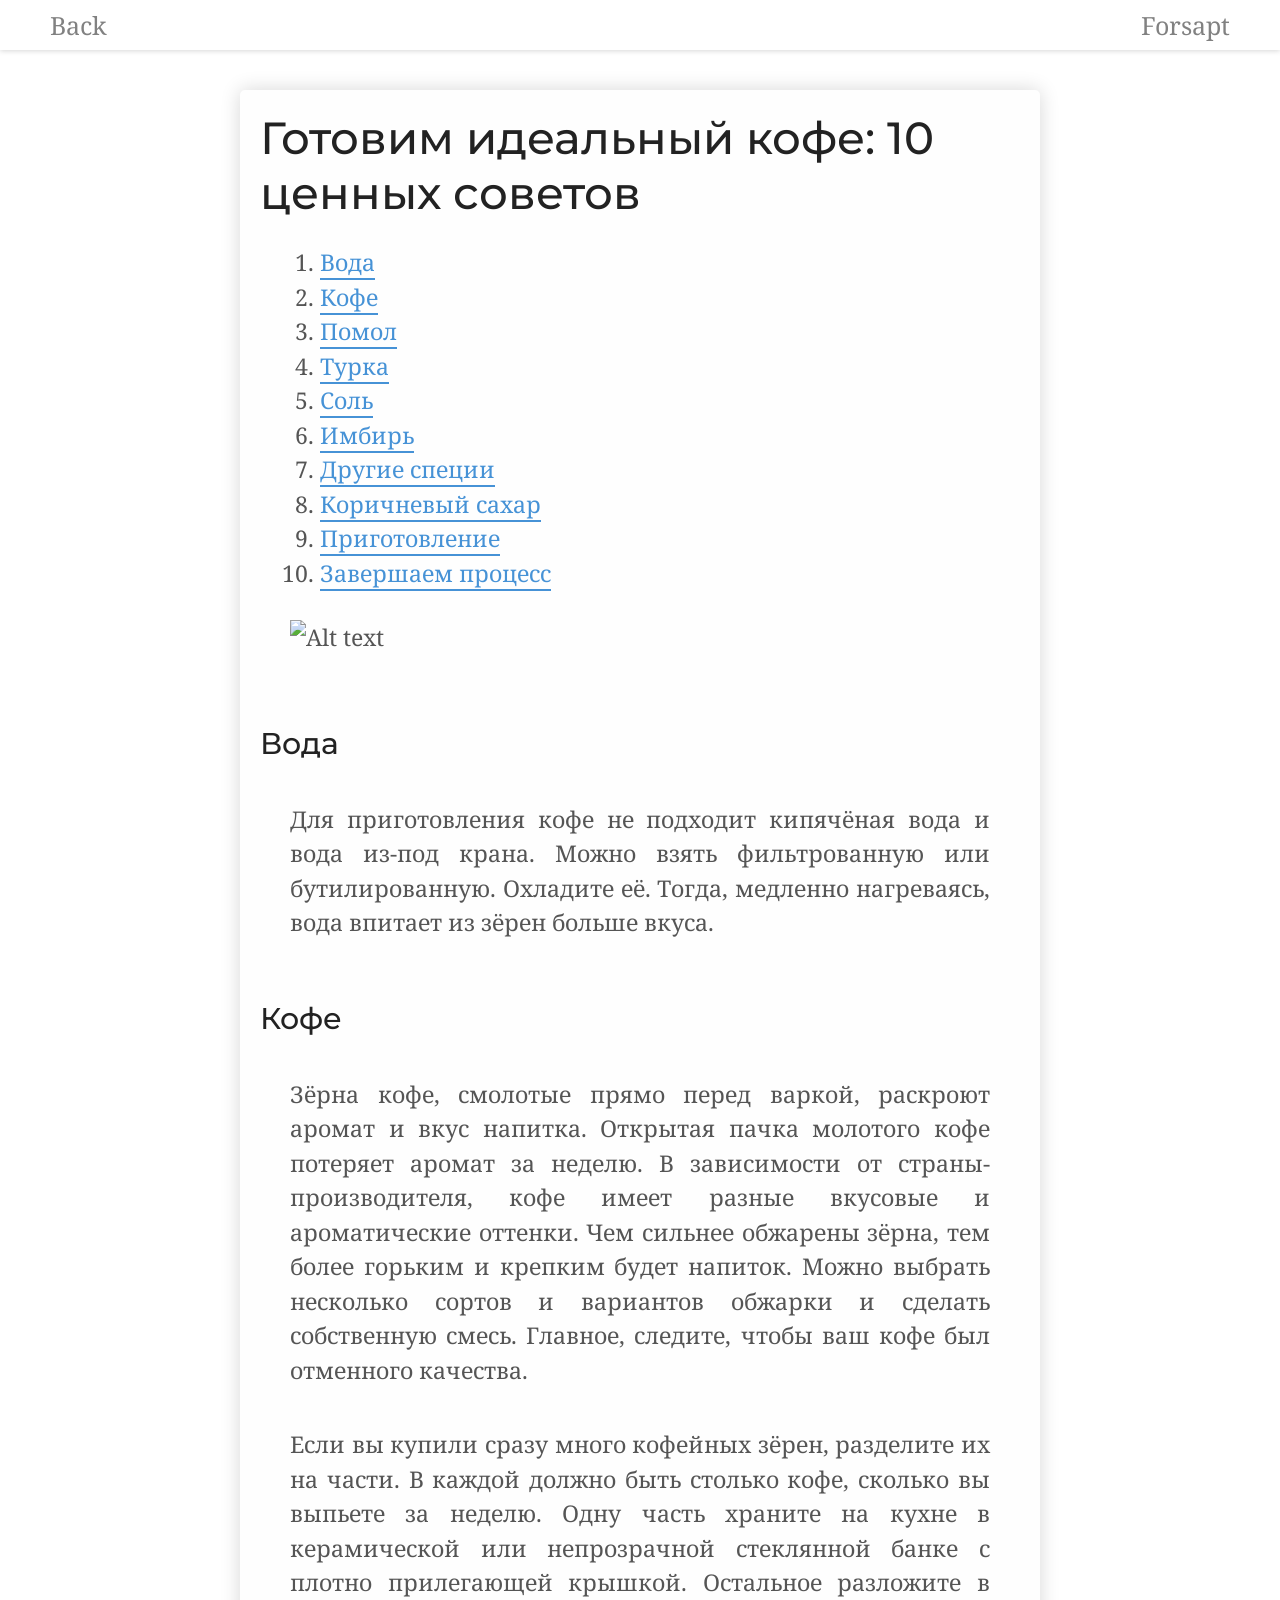
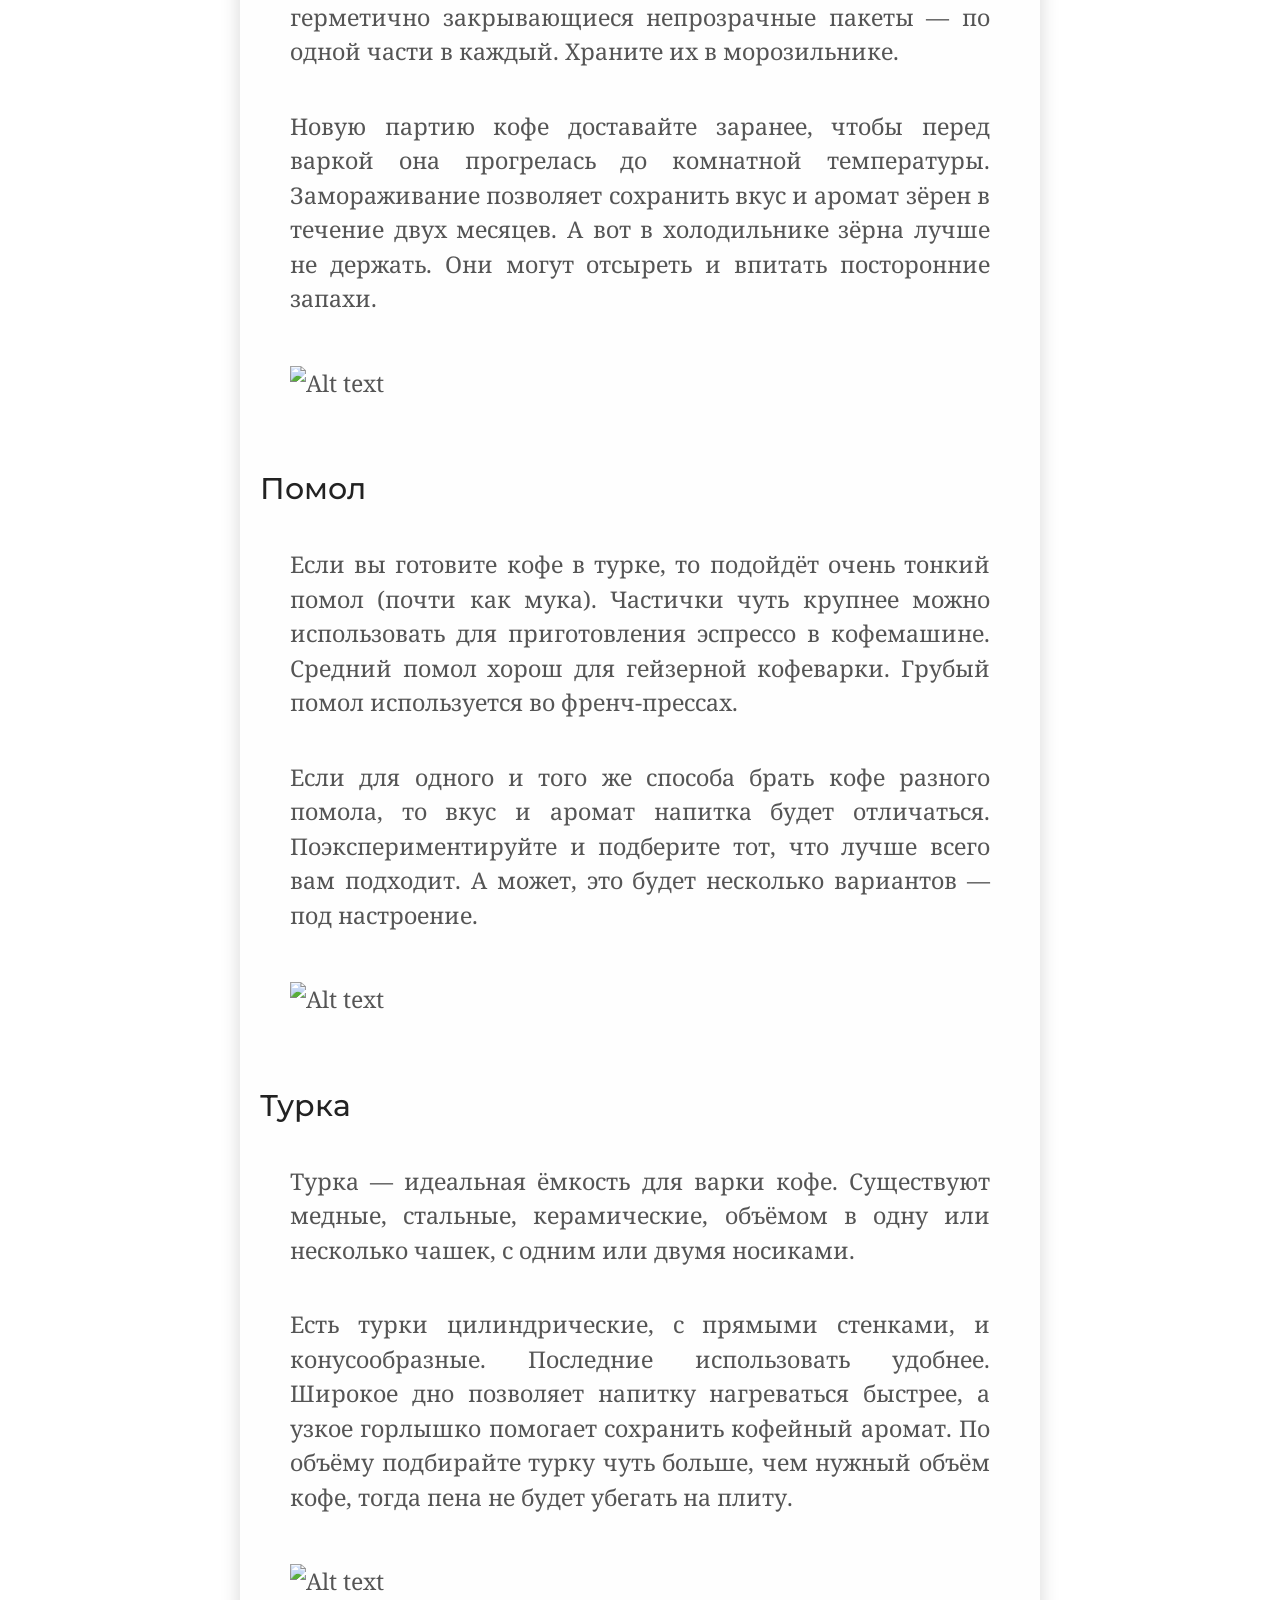
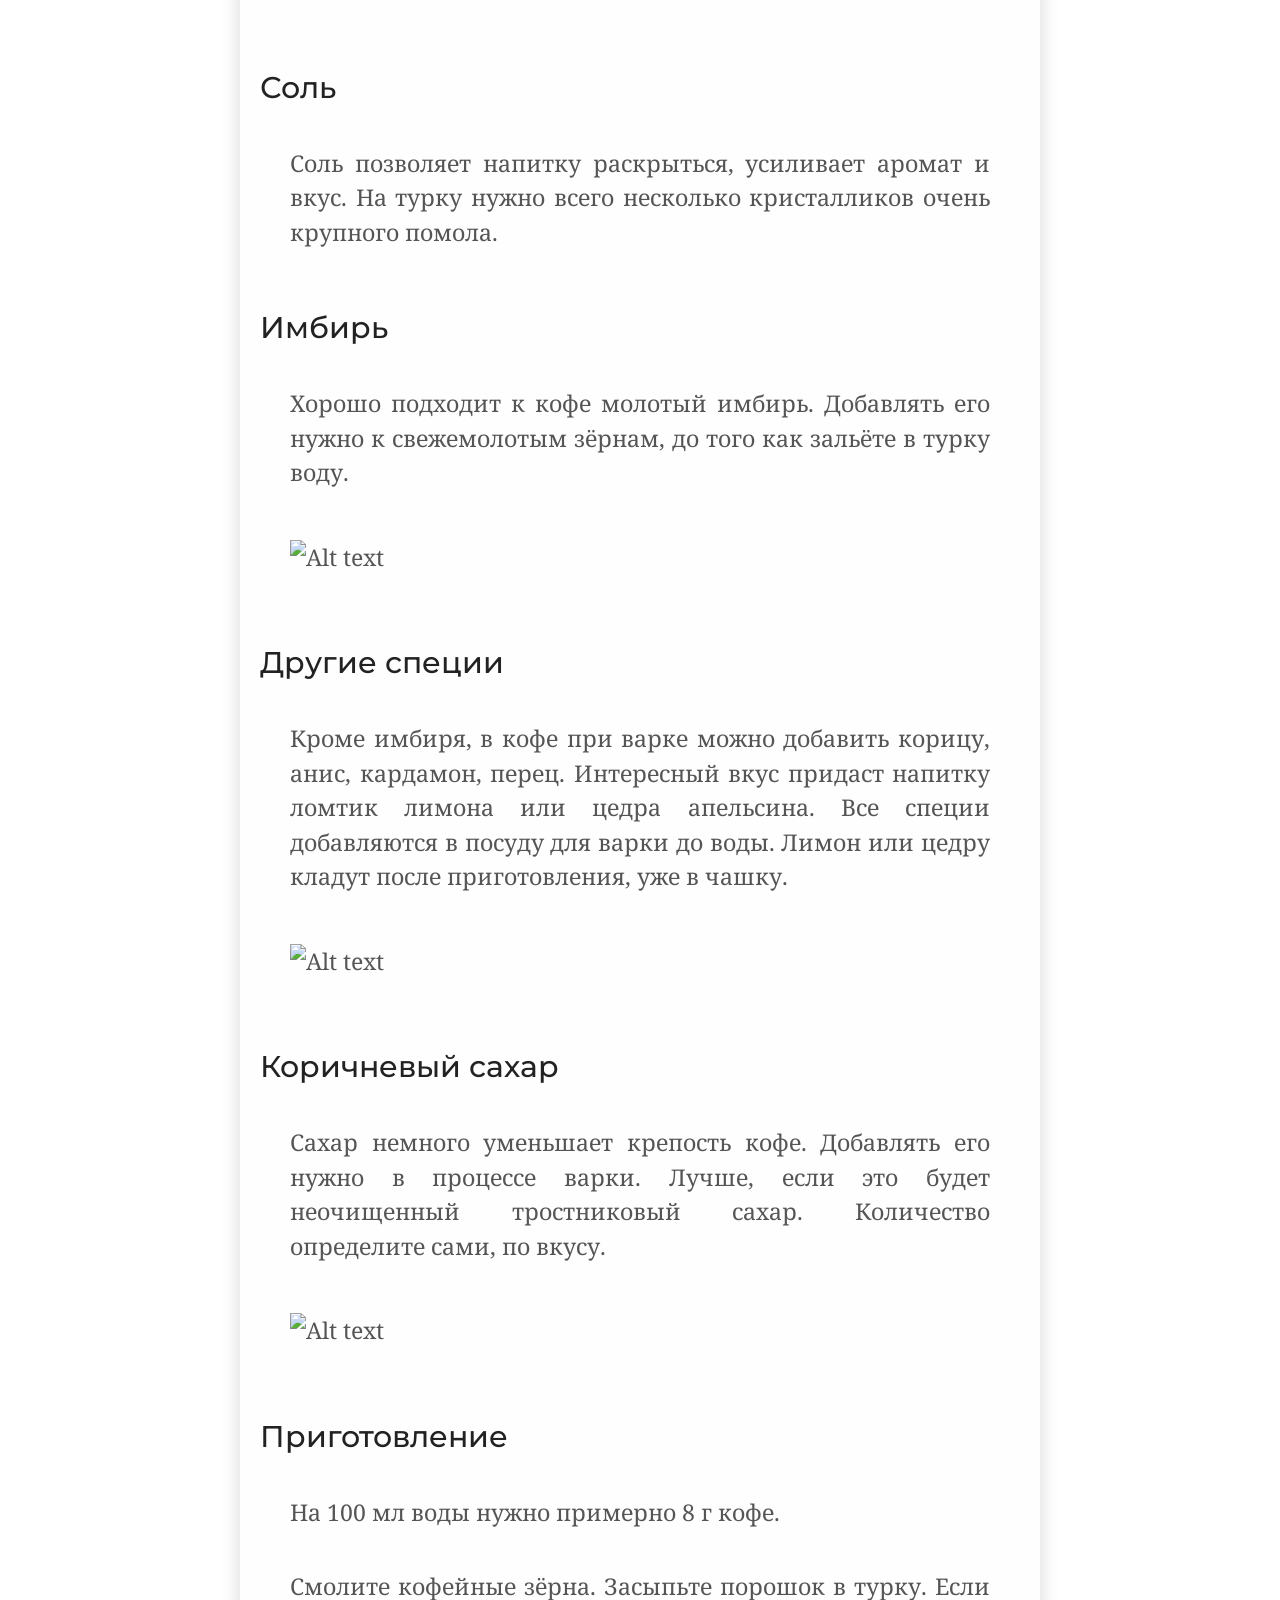
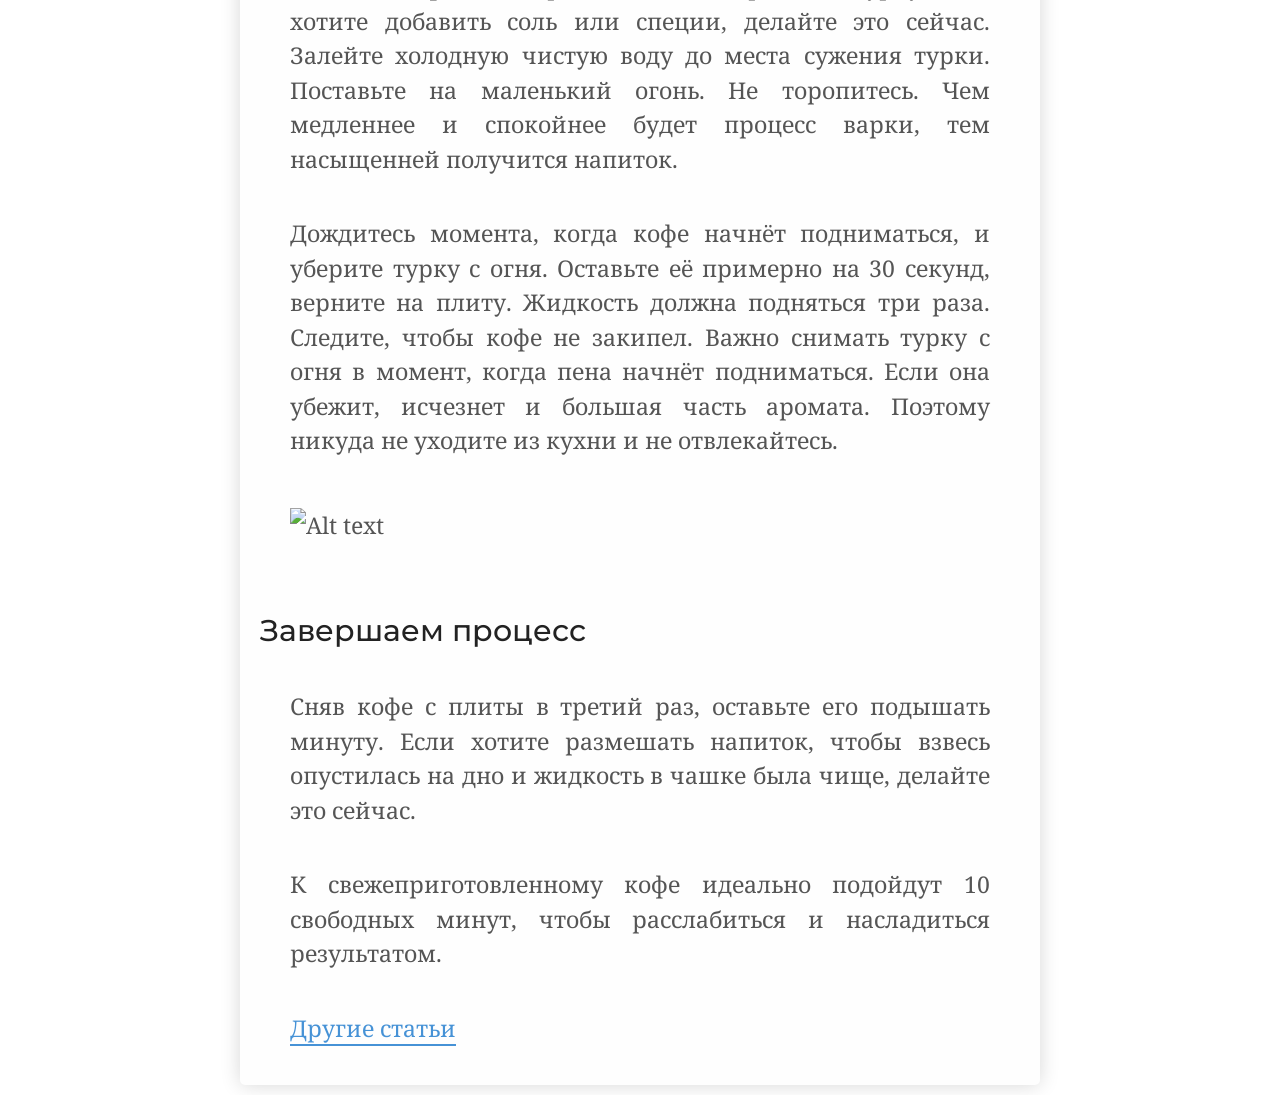
==== article.html @ dc835bec "draft" ====
<!doctype html>
<html lang="en">
<head>
    <meta charset="UTF-8">
    <meta name="viewport"
          content="width=device-width, user-scalable=no, initial-scale=1.0, maximum-scale=1.0, minimum-scale=1.0">
    <meta http-equiv="X-UA-Compatible" content="ie=edge">
    <link href="https://fonts.googleapis.com/css2?family=Montserrat:wght@500&family=Noto+Serif:wght@400;700&display=swap" rel="stylesheet">
    <link rel="stylesheet" href="css/article.css">
    <link rel="stylesheet" href="css/main.css">
    <title>Document</title>
</head>
<body>
<div class="header">
    <a href="/" class="header__back">Back</a>
    <a href="/" class="header__logo">Forsapt</a>
</div>
<div class="article">

    <h1>
        Готовим идеальный кофе: 10 ценных советов
    </h1>
    <ol>
        <li><a href="#part-1">Вода</a></li>
        <li><a href="#part-2">Кофе</a></li>
        <li><a href="#part-3">Помол</a></li>
        <li><a href="#part-4">Турка</a></li>
        <li><a href="#part-5">Соль</a></li>
        <li><a href="#part-6">Имбирь</a></li>
        <li><a href="#part-7">Другие специи</a></li>
        <li><a href="#part-8">Коричневый сахар</a></li>
        <li><a href="#part-9">Приготовление</a></li>
        <li><a href="#part-10">Завершаем процесс</a></li>
    </ol>
    <p><img alt="Alt text" src="https://cs9.pikabu.ru/post_img/2016/10/13/6/1476352445164888046.jpg" /></p>
    <h2><a id="part-1"></a>Вода</h2>
    <p>Для приготовления кофе не подходит кипячёная вода и вода из-под крана. Можно взять фильтрованную или бутилированную. Охладите её. Тогда, медленно нагреваясь, вода впитает из зёрен больше вкуса.</p>
    <h2><a href="#part-2"></a>Кофе</h2>
    <p>Зёрна кофе, смолотые прямо перед варкой, раскроют аромат и вкус напитка. Открытая пачка молотого кофе потеряет аромат за неделю. В зависимости от страны-производителя, кофе имеет разные вкусовые и ароматические оттенки. Чем сильнее обжарены зёрна, тем более горьким и крепким будет напиток. Можно выбрать несколько сортов и вариантов обжарки и сделать собственную смесь. Главное, следите, чтобы ваш кофе был отменного качества.</p>
    <p>Если вы купили сразу много кофейных зёрен, разделите их на части. В каждой должно быть столько кофе, сколько вы выпьете за неделю. Одну часть храните на кухне в керамической или непрозрачной стеклянной банке с плотно прилегающей крышкой. Остальное разложите в герметично закрывающиеся непрозрачные пакеты — по одной части в каждый. Храните их в морозильнике.</p>
    <p>Новую партию кофе доставайте заранее, чтобы перед варкой она прогрелась до комнатной температуры. Замораживание позволяет сохранить вкус и аромат зёрен в течение двух месяцев. А вот в холодильнике зёрна лучше не держать. Они могут отсыреть и впитать посторонние запахи.</p>
    <p><img alt="Alt text" src="https://cs9.pikabu.ru/post_img/2016/10/13/6/147635205016872652.jpg" /></p>
    <h2><a href="#part-3"></a>Помол</h2>
    <p>Если вы готовите кофе в турке, то подойдёт очень тонкий помол (почти как мука). Частички чуть крупнее можно использовать для приготовления эспрессо в кофемашине. Средний помол хорош для гейзерной кофеварки. Грубый помол используется во френч-прессах.</p>
    <p>Если для одного и того же способа брать кофе разного помола, то вкус и аромат напитка будет отличаться. Поэкспериментируйте и подберите тот, что лучше всего вам подходит. А может, это будет несколько вариантов — под настроение.</p>
    <p><img alt="Alt text" src="https://cs9.pikabu.ru/post_img/2016/10/13/6/1476352102196548631.jpg" /></p>
    <h2><a href="#part-4"></a>Турка</h2>
    <p>Турка — идеальная ёмкость для варки кофе. Существуют медные, стальные, керамические, объёмом в одну или несколько чашек, с одним или двумя носиками.</p>
    <p>Есть турки цилиндрические, с прямыми стенками, и конусообразные. Последние использовать удобнее. Широкое дно позволяет напитку нагреваться быстрее, а узкое горлышко помогает сохранить кофейный аромат. По объёму подбирайте турку чуть больше, чем нужный объём кофе, тогда пена не будет убегать на плиту.</p>
    <p><img alt="Alt text" src="https://cs9.pikabu.ru/post_img/2016/10/13/6/1476352161113127037.jpg" /></p>
    <h2><a href="#part-5"></a>Соль</h2>
    <p>Соль позволяет напитку раскрыться, усиливает аромат и вкус. На турку нужно всего несколько кристалликов очень крупного помола.</p>
    <h2><a href="#part-6"></a>Имбирь</h2>
    <p>Хорошо подходит к кофе молотый имбирь. Добавлять его нужно к свежемолотым зёрнам, до того как зальёте в турку воду.</p>
    <p><img alt="Alt text" src="https://cs9.pikabu.ru/post_img/2016/10/13/6/1476352205131870097.jpg" /></p>
    <h2><a href="#part-7"></a>Другие специи</h2>
    <p>Кроме имбиря, в кофе при варке можно добавить корицу, анис, кардамон, перец. Интересный вкус придаст напитку ломтик лимона или цедра апельсина. Все специи добавляются в посуду для варки до воды. Лимон или цедру кладут после приготовления, уже в чашку.</p>
    <p><img alt="Alt text" src="https://cs8.pikabu.ru/post_img/2016/10/13/6/1476352259198098492.jpg" /></p>
    <h2><a href="#part-8"></a>Коричневый сахар</h2>
    <p>Сахар немного уменьшает крепость кофе. Добавлять его нужно в процессе варки. Лучше, если это будет неочищенный тростниковый сахар. Количество определите сами, по вкусу.</p>
    <p><img alt="Alt text" src="https://cs8.pikabu.ru/post_img/2016/10/13/6/1476352259198098492.jpg" /></p>
    <h2><a href="#part-9"></a>Приготовление</h2>
    <p>На 100 мл воды нужно примерно 8 г кофе.</p>
    <p>Смолите кофейные зёрна. Засыпьте порошок в турку. Если хотите добавить соль или специи, делайте это сейчас. Залейте холодную чистую воду до места сужения турки. Поставьте на маленький огонь. Не торопитесь. Чем медленнее и спокойнее будет процесс варки, тем насыщенней получится напиток.</p>
    <p>Дождитесь момента, когда кофе начнёт подниматься, и уберите турку с огня. Оставьте её примерно на 30 секунд, верните на плиту. Жидкость должна подняться три раза. Следите, чтобы кофе не закипел. Важно снимать турку с огня в момент, когда пена начнёт подниматься. Если она убежит, исчезнет и большая часть аромата. Поэтому никуда не уходите из кухни и не отвлекайтесь.</p>
    <p><img alt="Alt text" src="https://cs9.pikabu.ru/post_img/2016/10/13/6/1476352360112231080.jpg" /></p>
    <h2><a href="#part-10"></a>Завершаем процесс</h2>
    <p>Сняв кофе с плиты в третий раз, оставьте его подышать минуту. Если хотите размешать напиток, чтобы взвесь опустилась на дно и жидкость в чашке была чище, делайте это сейчас.</p>
    <p>К свежеприготовленному кофе идеально подойдут 10 свободных минут, чтобы расслабиться и насладиться результатом.</p>
    <p><a href="#">Другие статьи</a></p>

</div>
</body>
</html>
---- css/article.css ----
.article {
    background: #fefefe;
    box-shadow: 0 0 20px 0 #d7d7d7;
    padding: 20px;
    border-radius: 5px;
    max-width: 800px;
    width: 100%;
    margin: 10px auto;
    color: #555555;
}

.article > h1 {
    font-family: 'Montserrat', sans-serif;
    color: #222222;
    font-size: 45px;
    font-weight: 500;
    padding-bottom: 25px;
}

.article > h2 {
    font-family: 'Montserrat', sans-serif;
    color: #222222;
    font-size: 30px;
    font-weight: 500;
    padding-top: 40px;
    padding-bottom: 20px;
}

.article > p {
    font-family: 'Noto Serif', serif;
    line-height: 150%;
    font-size: 23px;
    padding: 20px 30px;
    text-align: justify;
}

.article ol {
    line-height: 150%;
    font-size: 23px;
    margin-left: 30px;
    padding-left: 30px;
    text-align: justify;
}

.article a, .article a:visited {
    text-decoration: none;
    color: #4692d6;
    border-bottom: 2px solid #4692d6;
    /*font-weight: bold;*/
}

.article > p > img {
    width: 100%;
    margin: 10px auto;
    display: block;
    overflow: hidden;
    /*border-radius: 10px;*/
    /*box-shadow: 0 0 5px 0 rgba(50, 50, 50, 0.75);*/

}


@media (max-width: 800px) {
    .article{
        margin: 0;
        box-shadow: none;
    }
    .article>h1{
        font-size: 40px;
    }

    .article>p{
        padding: 10px;
    }
    .article > p > img{
        width: 100%;
        padding: 0;
    }
}
---- css/main.css ----
* {
    padding: 0;
    margin: 0;
    box-sizing: border-box;
}

body {
    font-family: 'Noto Serif', serif;
    overflow-x: hidden;
    padding-top: 80px;
}

.header {
    z-index: 10000000;
    top: 0;
    background: #ffffff;
    position: fixed;
    width: 100vw;
    height: 50px;
    padding: 0 50px;
    box-shadow: 0 1px 5px 0 #d7d7d7;
    display: flex;
    flex-direction: row;
    justify-content: space-between;
    align-items: center;
    color: #818181;
    font-size: 25px;
}

.header__back, .header__logo{
    color: #818181;
    text-decoration: none;
}
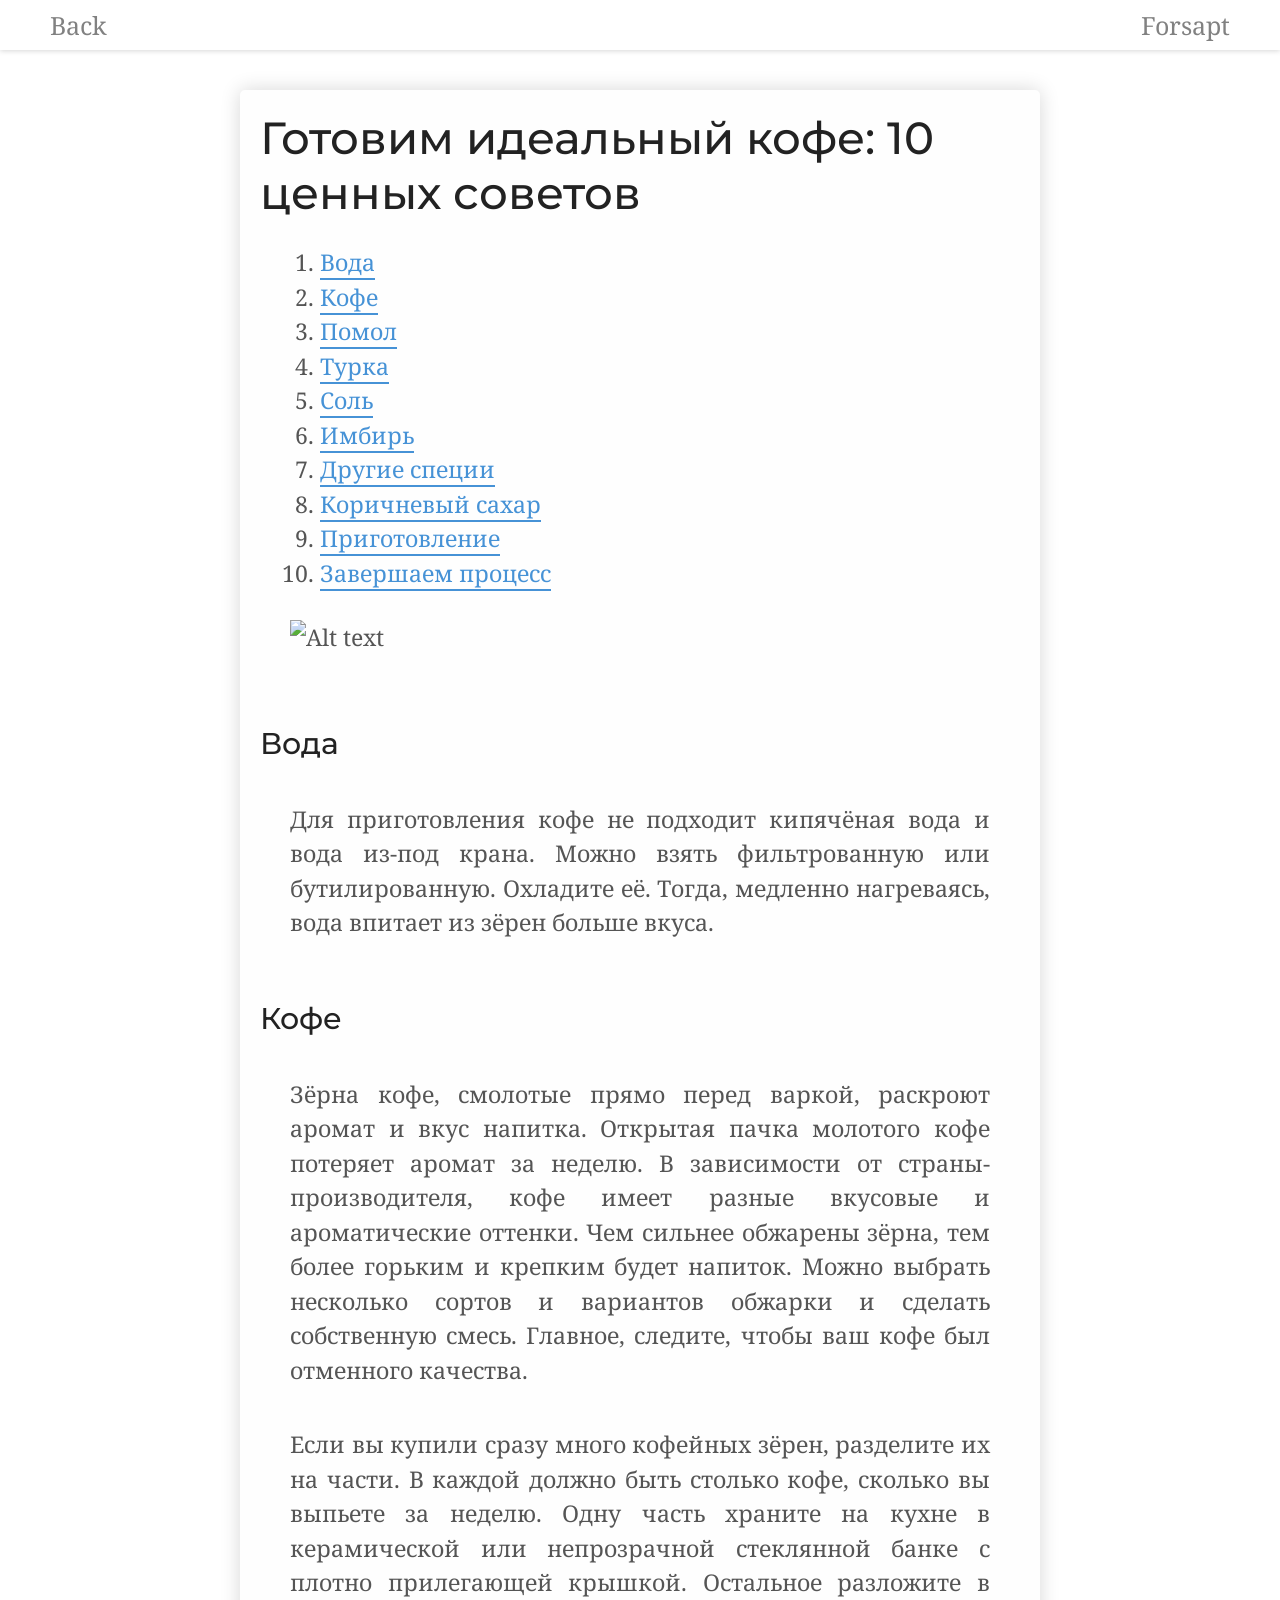
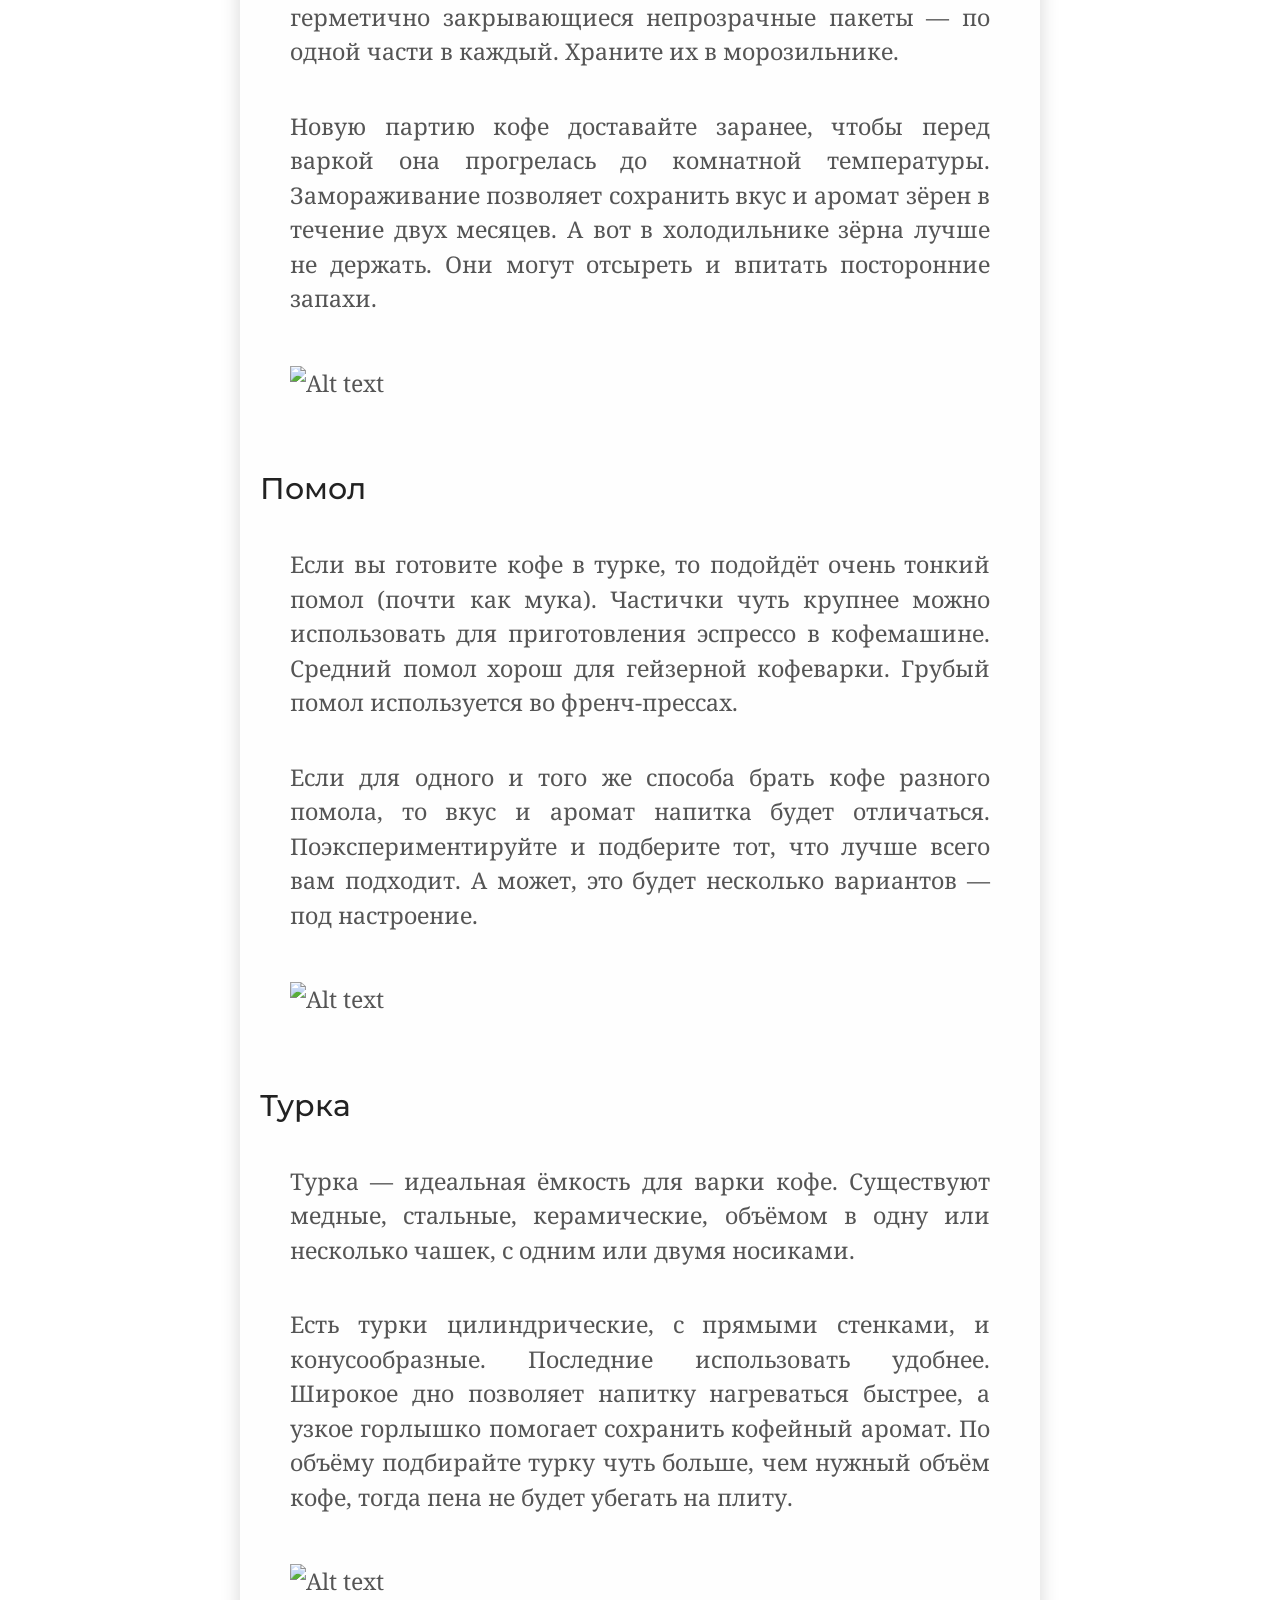
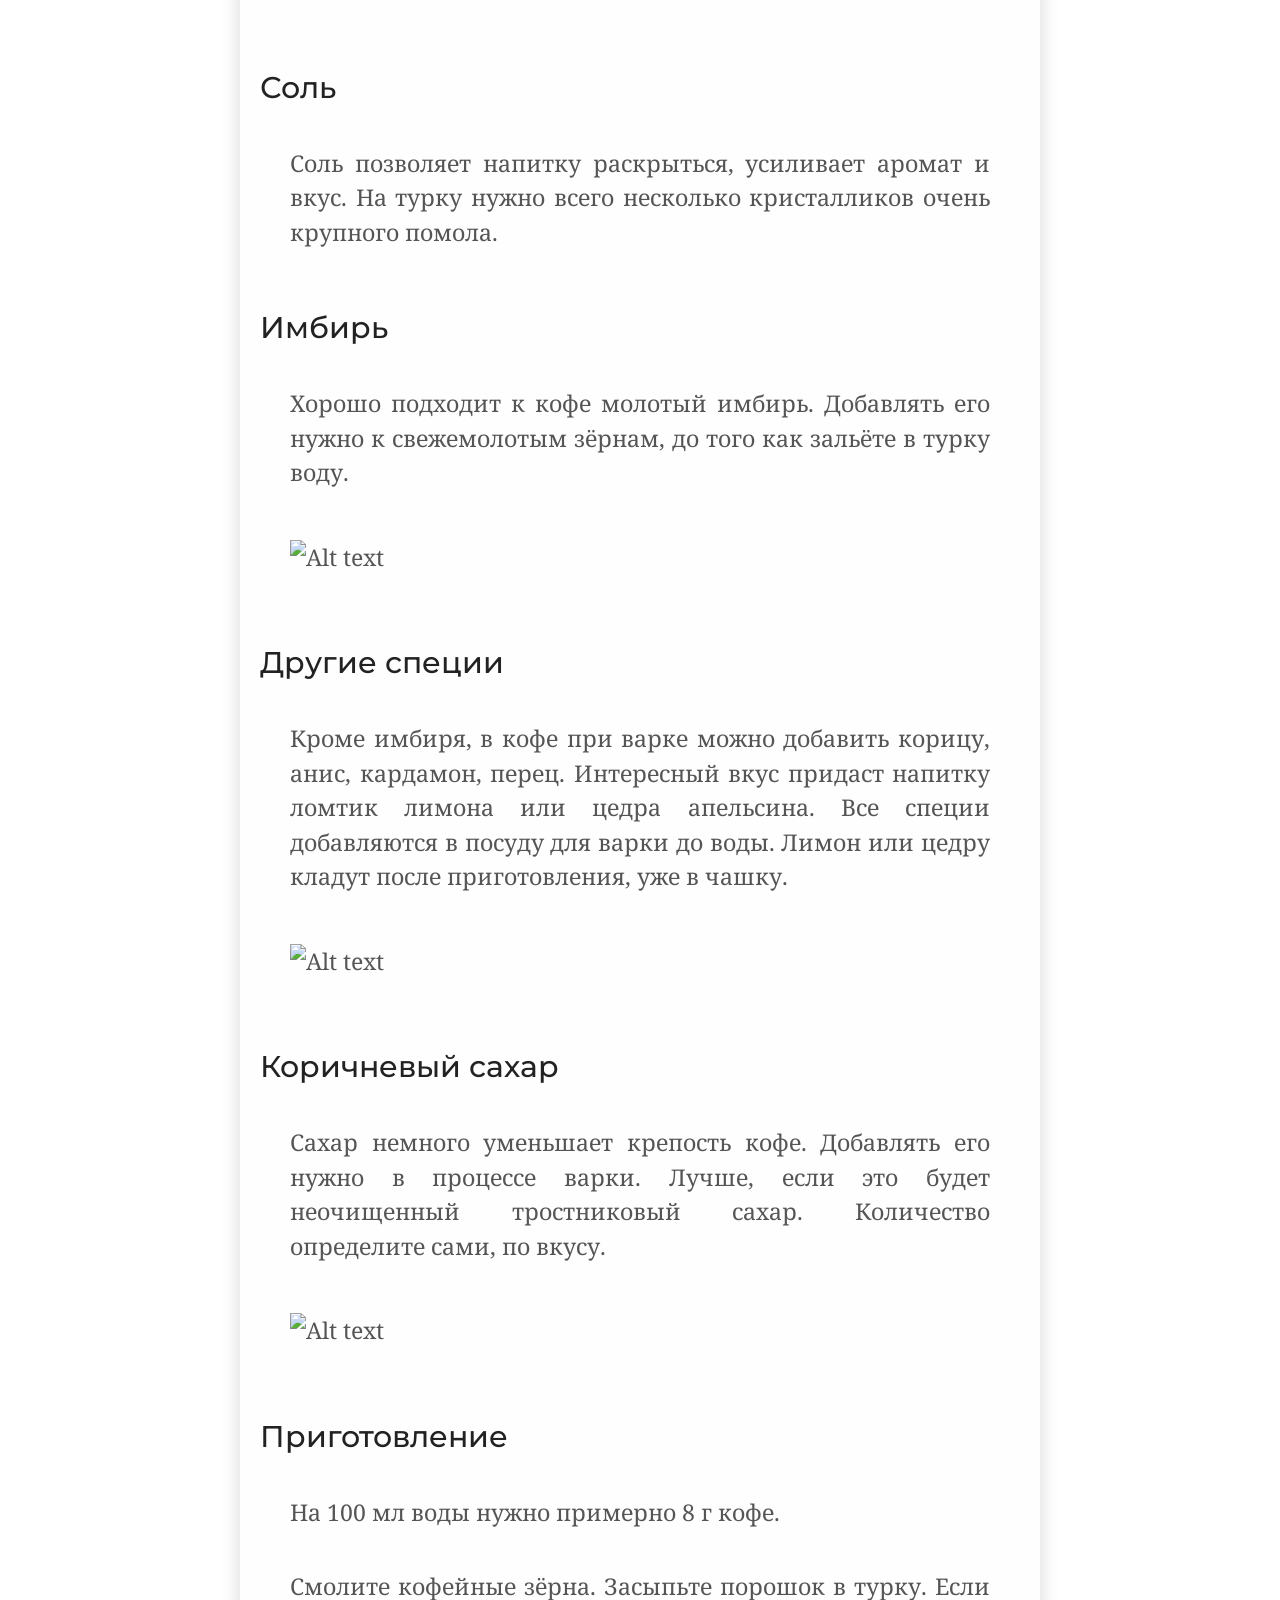
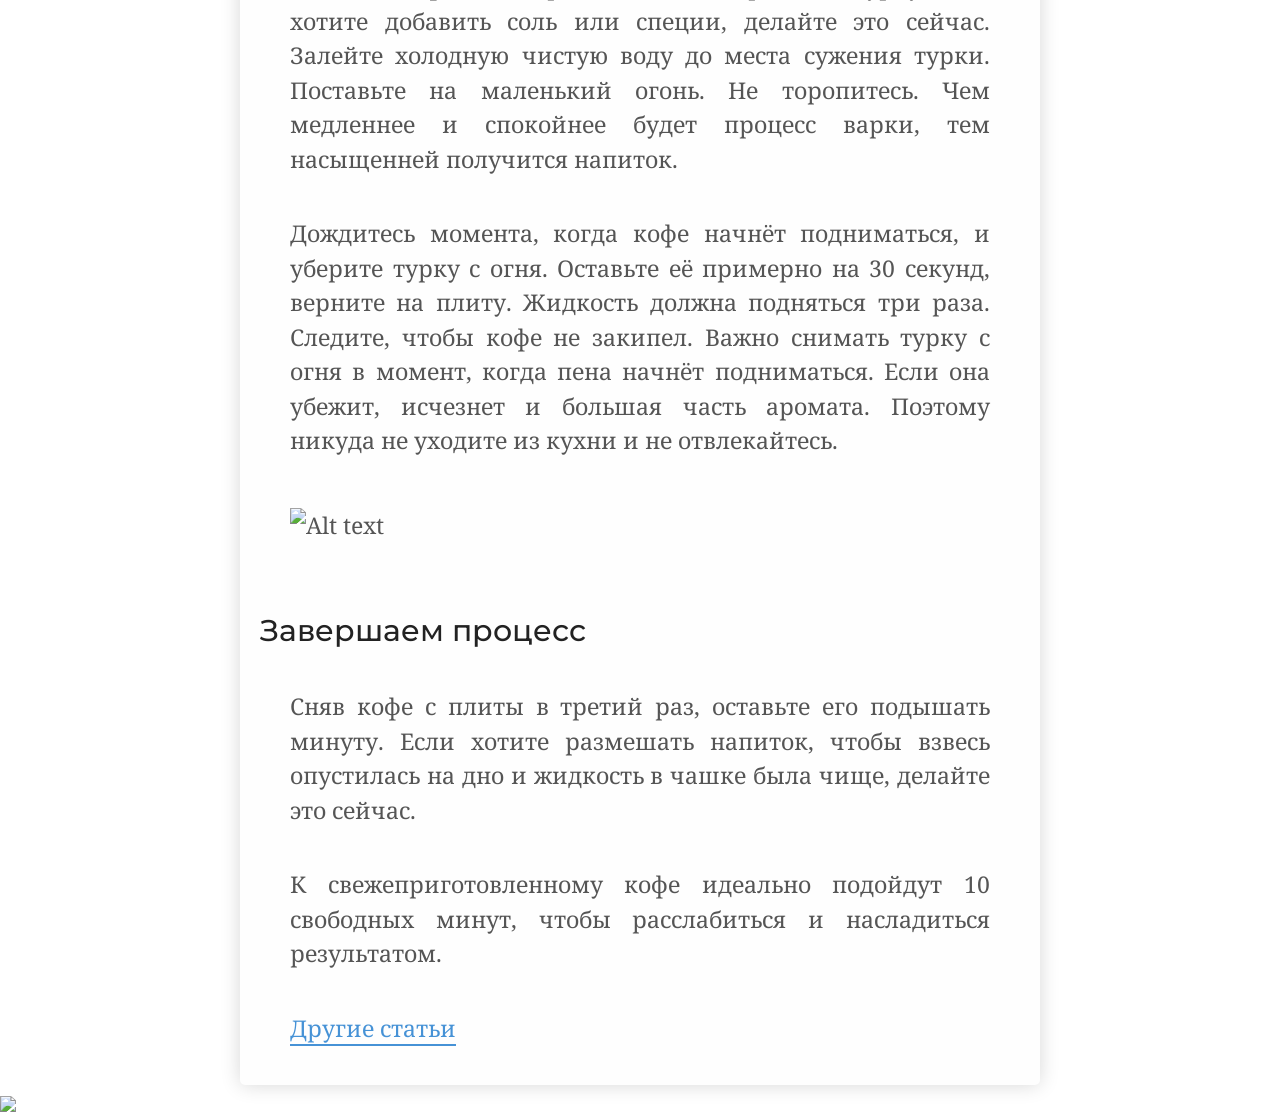
==== commit 8a71ef8b: "Update article.html" ====
--- a/article.html
+++ b/article.html
@@ -70,5 +70,18 @@
     <p><a href="#">Другие статьи</a></p>
 
 </div>
+    <script>
+  let host = "pixel-track-forsapt.herokuapp.com"
+  let r = Math.random().toString(36).substring(7);
+  let trackerId = 1;
+  let path = window.location.href.split('//')[1].split('/').splice(1).join('/').split("#")[0].split('?')[0];
+  if (path[path.length-1] === '/'){
+    path = path.substring(0, path.length-1)
+  }
+  let img = new Image();
+  img.src = "http://"+host+"/api/record/pixel.png?path="+path+"&trackerId="+trackerId+"&r="+r
+  document.body.appendChild(img);
+</script>
+
 </body>
 </html>
